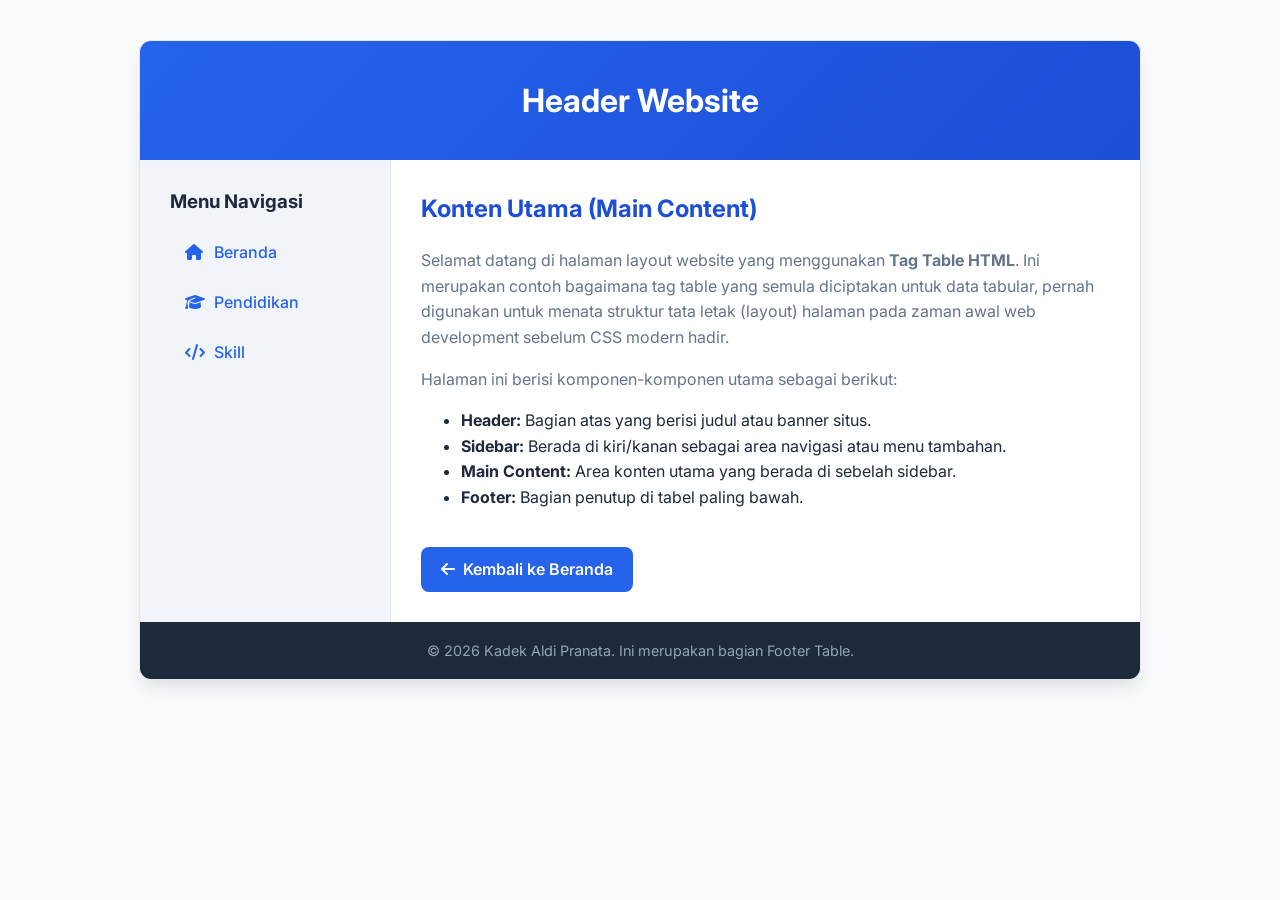
==== layout.html @ 212c5b95 "Add files via upload" ====
<!DOCTYPE html>
<html lang="id">

<head>
    <meta charset="UTF-8">
    <meta name="viewport" content="width=device-width, initial-scale=1.0">
    <title>Layout HTML - Kadek Aldi Pranata</title>
    <!-- Font Awesome untuk ikon -->
    <link rel="stylesheet" href="https://cdnjs.cloudflare.com/ajax/libs/font-awesome/6.5.1/css/all.min.css">
    <link href="https://fonts.googleapis.com/css2?family=Inter:wght@400;500;600;700&display=swap" rel="stylesheet">
    <style>
        body {
            font-family: 'Inter', sans-serif;
            margin: 0;
            padding: 0;
            background-color: #f8fafc;
        }

        .table-container {
            max-width: 1000px;
            margin: 40px auto;
            background: white;
            box-shadow: 0 10px 15px -3px rgba(0, 0, 0, 0.1);
            border-radius: 12px;
            overflow: hidden;
            border: 1px solid #e2e8f0;
        }

        table {
            width: 100%;
            border-collapse: collapse;
        }

        td {
            padding: 30px;
            vertical-align: top;
        }

        /* Style Header Table */
        .layout-header {
            background: linear-gradient(135deg, #2563eb, #1d4ed8);
            color: white;
            text-align: center;
            font-size: 2rem;
            font-weight: 700;
            padding: 40px 20px;
        }

        /* Style Sidebar Table */
        .layout-sidebar {
            width: 25%;
            background-color: #f1f5f9;
            border-right: 1px solid #e2e8f0;
        }

        .layout-sidebar h3 {
            margin-top: 0;
            color: #1e293b;
        }

        .layout-sidebar ul {
            list-style: none;
            padding: 0;
            margin: 0;
        }

        .layout-sidebar li {
            margin-bottom: 10px;
        }

        .layout-sidebar a {
            display: block;
            padding: 10px 15px;
            color: #2563eb;
            text-decoration: none;
            font-weight: 500;
            border-radius: 8px;
            transition: background 0.2s;
        }

        .layout-sidebar a:hover {
            background-color: #e2e8f0;
        }

        /* Style Main Content Table */
        .layout-main {
            width: 75%;
            background-color: white;
            color: #1e293b;
            line-height: 1.6;
        }

        .layout-main h2 {
            margin-top: 0;
            color: #1d4ed8;
        }

        .layout-main p {
            color: #64748b;
        }

        /* Style Footer Table */
        .layout-footer {
            background-color: #1e293b;
            color: #94a3b8;
            text-align: center;
            font-size: 0.9rem;
            padding: 20px;
        }

        /* Tombol */
        .btn-kembali {
            display: inline-flex;
            align-items: center;
            margin-top: 20px;
            padding: 10px 20px;
            background: #2563eb;
            color: white;
            text-decoration: none;
            border-radius: 8px;
            font-weight: 600;
            transition: background 0.2s;
        }

        .btn-kembali:hover {
            background: #1d4ed8;
        }
    </style>
</head>

<body>
    <div class="table-container">
        <table>
            <!-- Bagian Header (1 baris, membentang 2 kolom) -->
            <tr>
                <td colspan="2" class="layout-header">
                    Header Website
                </td>
            </tr>

            <!-- Bagian Konten Tengah (1 baris, 2 kolom) -->
            <tr>
                <!-- Kolom Sidebar -->
                <td class="layout-sidebar">
                    <h3>Menu Navigasi</h3>
                    <ul>
                        <li><a href="index.html"><i class="fas fa-home" style="width: 25px;"></i> Beranda</a></li>
                        <li><a href="pendidikan.html"><i class="fas fa-graduation-cap" style="width: 25px;"></i>
                                Pendidikan</a></li>
                        <li><a href="skil.html"><i class="fas fa-code" style="width: 25px;"></i> Skill</a></li>
                    </ul>
                </td>

                <!-- Kolom Main Content -->
                <td class="layout-main">
                    <h2>Konten Utama (Main Content)</h2>
                    <p>Selamat datang di halaman layout website yang menggunakan <b>Tag Table HTML</b>. Ini merupakan
                        contoh bagaimana tag table yang semula diciptakan untuk data tabular, pernah digunakan untuk
                        menata struktur tata letak (layout) halaman pada zaman awal web development sebelum CSS modern
                        hadir.</p>

                    <p>Halaman ini berisi komponen-komponen utama sebagai berikut:</p>
                    <ul>
                        <li><strong>Header:</strong> Bagian atas yang berisi judul atau banner situs.</li>
                        <li><strong>Sidebar:</strong> Berada di kiri/kanan sebagai area navigasi atau menu tambahan.
                        </li>
                        <li><strong>Main Content:</strong> Area konten utama yang berada di sebelah sidebar.</li>
                        <li><strong>Footer:</strong> Bagian penutup di tabel paling bawah.</li>
                    </ul>

                    <a href="index.html" class="btn-kembali"><i class="fas fa-arrow-left"
                            style="margin-right: 8px;"></i> Kembali ke Beranda</a>
                </td>
            </tr>

            <!-- Bagian Footer (1 baris, membentang 2 kolom) -->
            <tr>
                <td colspan="2" class="layout-footer">
                    &copy; 2026 Kadek Aldi Pranata. Ini merupakan bagian Footer Table.
                </td>
            </tr>
        </table>
    </div>
</body>

</html>
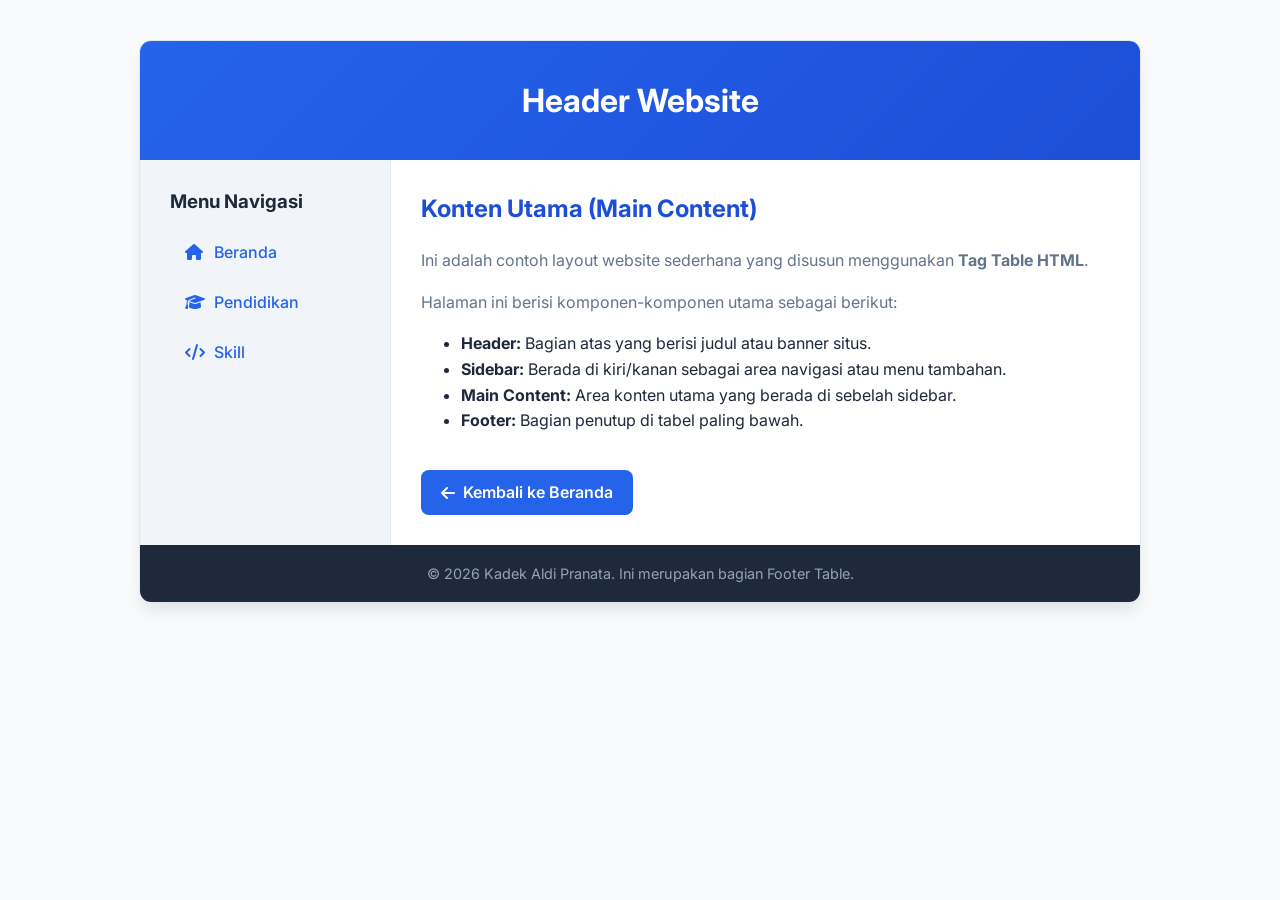
==== commit 5ab76dc1: "Add files via upload" ====
--- a/layout.html
+++ b/layout.html
@@ -154,10 +154,7 @@
                 <!-- Kolom Main Content -->
                 <td class="layout-main">
                     <h2>Konten Utama (Main Content)</h2>
-                    <p>Selamat datang di halaman layout website yang menggunakan <b>Tag Table HTML</b>. Ini merupakan
-                        contoh bagaimana tag table yang semula diciptakan untuk data tabular, pernah digunakan untuk
-                        menata struktur tata letak (layout) halaman pada zaman awal web development sebelum CSS modern
-                        hadir.</p>
+                    <p>Ini adalah contoh layout website sederhana yang disusun menggunakan <b>Tag Table HTML</b>.</p>
 
                     <p>Halaman ini berisi komponen-komponen utama sebagai berikut:</p>
                     <ul>
